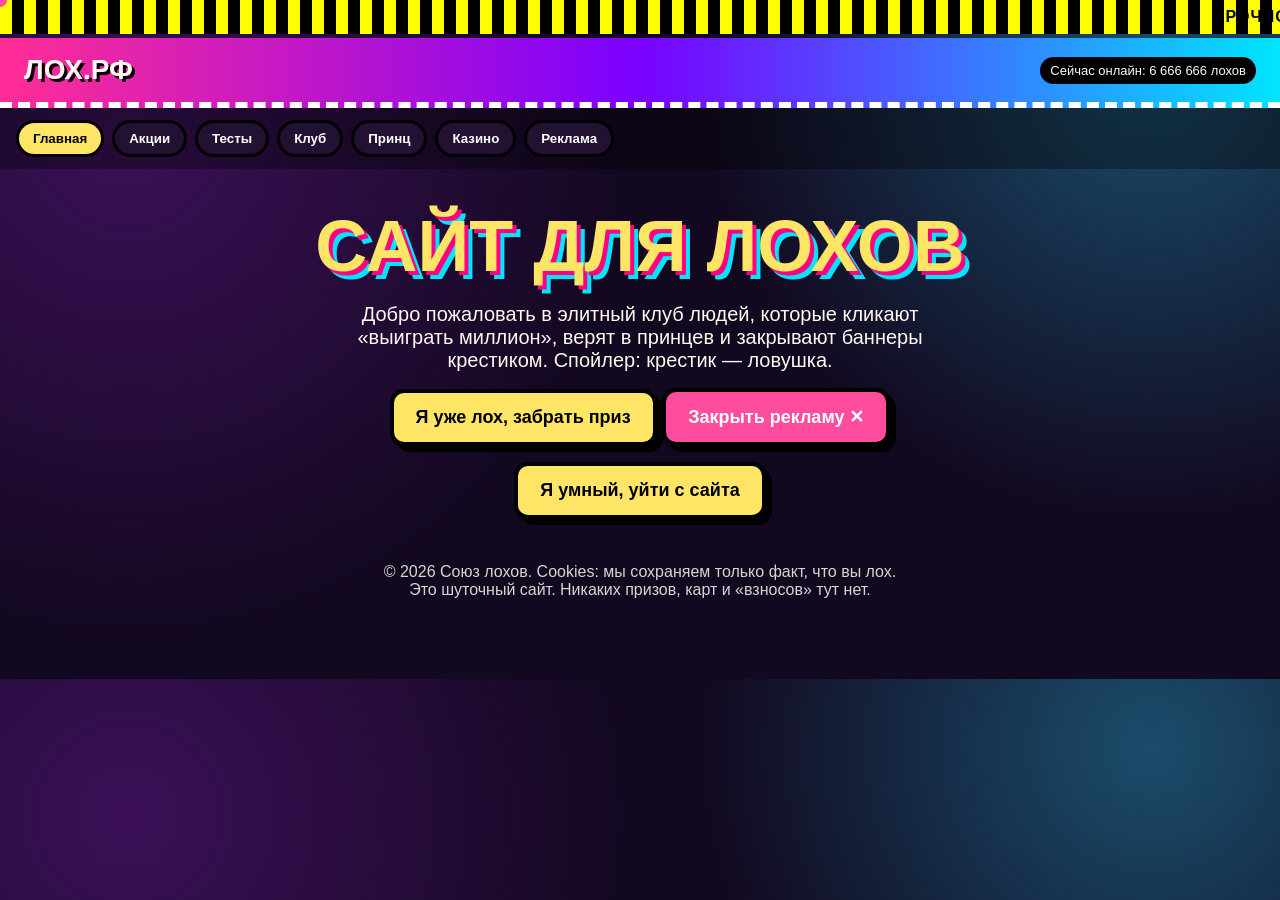
==== лох.html @ a2931bf9 "Add joke club site, seminar page and CSS coursework. Keep the interactive certificate landing and cl" ====
<!DOCTYPE html>
<html lang="ru">
<head>
  <meta charset="UTF-8">
  <meta name="viewport" content="width=device-width, initial-scale=1.0">
  <title>Официальный портал лохов</title>
  <style>
    :root {
      --pink: #ff4d9d;
      --yellow: #ffe566;
      --cyan: #3ef0ff;
      --bg: #12081f;
    }

    * { box-sizing: border-box; }

    html { scroll-behavior: smooth; }

    body {
      margin: 0;
      font-family: Trebuchet MS, Comic Sans MS, Arial, sans-serif;
      background:
        radial-gradient(circle at 10% 20%, #3b1058 0, transparent 40%),
        radial-gradient(circle at 90% 10%, #1a4d6b 0, transparent 35%),
        var(--bg);
      color: #fff8f0;
      overflow-x: hidden;
    }

    marquee {
      background: repeating-linear-gradient(90deg, #ff0, #ff0 12px, #000 12px, #000 24px);
      color: #000;
      font-weight: 800;
      padding: 8px 0;
      letter-spacing: 1px;
    }

    header {
      display: flex;
      flex-wrap: wrap;
      justify-content: space-between;
      align-items: center;
      gap: 12px;
      padding: 16px 24px;
      background: linear-gradient(90deg, #ff2d95, #7a00ff 50%, #00e5ff);
      border-bottom: 6px dashed #fff;
    }

    .logo {
      font-size: 28px;
      font-weight: 900;
      text-shadow: 3px 3px 0 #000;
      animation: wobble 1.4s infinite;
    }

    .online {
      font-size: 13px;
      background: #000;
      padding: 6px 10px;
      border-radius: 999px;
    }

    .tabs {
      display: flex;
      flex-wrap: wrap;
      gap: 8px;
      padding: 12px 16px;
      background: rgba(0, 0, 0, 0.35);
      position: sticky;
      top: 0;
      z-index: 10;
    }

    .tab-btn {
      cursor: pointer;
      border: 3px solid #000;
      background: #221133;
      color: #fff;
      font-weight: 800;
      padding: 8px 14px;
      border-radius: 999px;
    }

    .tab-btn.active {
      background: var(--yellow);
      color: #000;
    }

    .tab-panel { display: none; }
    .tab-panel.active { display: block; }

    .hero {
      text-align: center;
      padding: 36px 16px 16px;
    }

    .hero h1 {
      font-size: clamp(32px, 7vw, 72px);
      margin: 0;
      color: var(--yellow);
      text-shadow: 4px 4px 0 #ff0080, 8px 8px 0 #00e5ff;
      animation: blink 0.9s steps(2) infinite;
    }

    .hero p {
      max-width: 640px;
      margin: 16px auto 0;
      font-size: 20px;
    }

    .btn {
      cursor: pointer;
      border: 4px solid #000;
      background: var(--yellow);
      color: #000;
      font-weight: 900;
      font-size: 18px;
      padding: 14px 22px;
      border-radius: 14px;
      box-shadow: 6px 6px 0 #000;
      transition: transform 0.12s, box-shadow 0.12s;
      position: relative;
      z-index: 1;
    }

    .btn:hover { transform: translate(-2px, -2px) scale(1.04); }
    .btn:active { transform: translate(3px, 3px) scale(0.97); box-shadow: 2px 2px 0 #000; }
    .btn.danger { background: var(--pink); color: #fff; }
    .btn.boing { animation: boing 0.45s; }

    .grid {
      display: grid;
      grid-template-columns: repeat(auto-fit, minmax(240px, 1fr));
      gap: 18px;
      padding: 24px;
      max-width: 1100px;
      margin: 0 auto;
    }

    .card {
      background: rgba(255, 255, 255, 0.08);
      border: 3px solid var(--cyan);
      border-radius: 18px;
      padding: 18px;
      box-shadow: 0 0 20px rgba(62, 240, 255, 0.25);
    }

    .card h2 { margin-top: 0; color: var(--cyan); }

    .popup {
      display: none;
      position: fixed;
      inset: 0;
      background: rgba(0, 0, 0, 0.7);
      place-items: center;
      z-index: 40;
      padding: 16px;
    }

    .popup.open { display: grid; }

    .popup-box {
      background: #fff;
      color: #111;
      max-width: 420px;
      width: 100%;
      padding: 24px;
      border-radius: 16px;
      border: 8px double #ff0080;
      text-align: center;
      animation: popIn 0.55s cubic-bezier(0.2, 1.6, 0.4, 1);
    }

    .popup-mascot {
      font-size: 72px;
      line-height: 1;
      margin: 0 0 8px;
      animation: spinBounce 0.8s ease;
    }

    .fx-layer {
      position: fixed;
      inset: 0;
      pointer-events: none;
      z-index: 35;
      overflow: hidden;
    }

    .fx-emoji {
      position: absolute;
      font-size: 32px;
      animation: fall 1.8s linear forwards;
    }

    .fx-bounce {
      position: absolute;
      left: 50%;
      top: 40%;
      font-size: 96px;
      transform: translate(-50%, -50%);
      animation: mascotJump 1.1s ease forwards;
    }

    .fx-stamp {
      position: absolute;
      left: 50%;
      top: 42%;
      transform: translate(-50%, -50%) rotate(-18deg) scale(3);
      opacity: 0;
      font-size: 64px;
      font-weight: 900;
      color: #ff2d55;
      border: 8px solid #ff2d55;
      padding: 8px 18px;
      border-radius: 12px;
      animation: stamp 0.7s ease forwards;
    }

    body.shake { animation: shake 0.55s; }

    form {
      display: grid;
      gap: 10px;
      text-align: left;
    }

    input, textarea, select {
      width: 100%;
      padding: 10px;
      border: 3px solid #7a00ff;
      border-radius: 8px;
      font: inherit;
    }

    .form-row {
      display: grid;
      grid-template-columns: 1fr 1fr;
      gap: 10px;
    }

    @media (max-width: 640px) {
      .form-row { grid-template-columns: 1fr; }
    }

    .certificate img {
      width: 100%;
      height: auto;
      display: block;
      border-radius: 8px;
    }

    .certificate {
      margin-top: 16px;
      padding: 16px;
      border: 6px double gold;
      background: #1a1028;
      display: none;
    }

    .certificate.show { display: block; }

    .chat {
      max-width: 720px;
      margin: 0 auto;
      padding: 24px;
    }

    .chat-log {
      min-height: 220px;
      max-height: 320px;
      overflow: auto;
      background: #0b0712;
      border: 3px solid var(--cyan);
      border-radius: 12px;
      padding: 12px;
      margin-bottom: 12px;
    }

    .msg { margin: 8px 0; }
    .msg.me { color: var(--yellow); }
    .msg.him { color: var(--cyan); }

    .slots {
      display: flex;
      justify-content: center;
      gap: 12px;
      font-size: 64px;
      margin: 16px 0;
    }

    .slot {
      width: 90px;
      height: 90px;
      display: grid;
      place-items: center;
      background: #000;
      border: 4px solid gold;
      border-radius: 12px;
    }

    .runaway {
      position: relative;
    }

    footer {
      text-align: center;
      padding: 28px 12px 80px;
      opacity: 0.85;
    }

    .cursor-trail {
      position: fixed;
      pointer-events: none;
      width: 14px;
      height: 14px;
      border-radius: 50%;
      background: var(--pink);
      z-index: 50;
      transform: translate(-50%, -50%);
    }

    .cringe-overlay {
      display: none;
      position: fixed;
      inset: 0;
      z-index: 90;
      background: rgba(80, 0, 40, 0.45);
    }

    .cringe-overlay.open { display: block; }

    .cringe-win {
      position: absolute;
      width: min(430px, 92vw);
      background: #ece9d8;
      color: #111;
      border: 3px solid #000;
      box-shadow: 8px 8px 0 #000;
      font-family: Tahoma, Verdana, sans-serif;
      animation: popIn 0.4s cubic-bezier(0.2, 1.6, 0.4, 1);
    }

    .cringe-win.level-hi {
      background: #ffd6ef;
      border-color: #ff0;
      box-shadow: 0 0 24px #ff0, 8px 8px 0 #000;
    }

    .cringe-bar {
      display: flex;
      align-items: center;
      justify-content: space-between;
      gap: 8px;
      padding: 6px 8px;
      color: #fff;
      font-weight: 700;
      background: linear-gradient(90deg, #08246b, #5aa0ff);
      cursor: grab;
    }

    .cringe-x {
      width: 28px;
      height: 24px;
      border: 2px solid #fff;
      background: #c00;
      color: #fff;
      font-weight: 900;
      cursor: pointer;
    }

    .cringe-body {
      padding: 14px;
      text-align: center;
    }

    .cringe-body h3 { margin: 8px 0; font-size: 22px; }
    .cringe-gif { font-size: 64px; animation: spinBounce 1s infinite; }

    .cringe-confirm {
      margin-top: 12px;
      padding: 10px;
      background: #fff;
      border: 2px dashed #c00;
      text-align: left;
    }

    .progress {
      height: 18px;
      background: #222;
      border: 2px solid #000;
      overflow: hidden;
    }

    .progress > span {
      display: block;
      height: 100%;
      width: 8%;
      background: repeating-linear-gradient(45deg, #0f0, #0f0 8px, #090 8px, #090 16px);
      animation: load 2s linear infinite;
    }

    @keyframes load {
      0% { width: 5%; }
      50% { width: 97%; }
      100% { width: 12%; }
    }

    @keyframes blink {
      50% { opacity: 0.35; }
    }

    @keyframes wobble {
      0%, 100% { transform: rotate(-2deg); }
      50% { transform: rotate(2deg); }
    }

    @keyframes boing {
      0% { transform: scale(1); }
      30% { transform: scale(1.18) rotate(-6deg); }
      55% { transform: scale(0.92) rotate(5deg); }
      100% { transform: scale(1); }
    }

    @keyframes popIn {
      0% { transform: scale(0.2) rotate(-25deg); opacity: 0; }
      70% { transform: scale(1.12) rotate(4deg); }
      100% { transform: scale(1) rotate(0); opacity: 1; }
    }

    @keyframes spinBounce {
      0% { transform: scale(0.8) rotate(-18deg); }
      50% { transform: scale(1.15) rotate(12deg); }
      100% { transform: scale(0.8) rotate(-18deg); }
    }

    @keyframes fall {
      0% { transform: translateY(-40px) rotate(0); opacity: 1; }
      100% { transform: translateY(110vh) rotate(540deg); opacity: 0.2; }
    }

    @keyframes mascotJump {
      0% { transform: translate(-50%, 80vh) scale(0.4) rotate(-20deg); }
      40% { transform: translate(-50%, -20%) scale(1.25) rotate(12deg); }
      70% { transform: translate(-50%, 0) scale(1) rotate(-8deg); }
      100% { transform: translate(-50%, -120vh) scale(0.6) rotate(40deg); opacity: 0; }
    }

    @keyframes stamp {
      0% { transform: translate(-50%, -50%) rotate(-18deg) scale(3); opacity: 0; }
      55% { transform: translate(-50%, -50%) rotate(-12deg) scale(0.92); opacity: 1; }
      75% { transform: translate(-50%, -50%) rotate(-16deg) scale(1.08); }
      100% { transform: translate(-50%, -50%) rotate(-14deg) scale(1); opacity: 0; }
    }

    @keyframes shake {
      0%, 100% { transform: translateX(0); }
      20% { transform: translateX(-12px) rotate(-1deg); }
      40% { transform: translateX(12px) rotate(1deg); }
      60% { transform: translateX(-8px); }
      80% { transform: translateX(8px); }
    }
  </style>
</head>
<body>
  <div class="cursor-trail" id="trail"></div>
  <div class="fx-layer" id="fx"></div>
  <marquee>СРОЧНО! Бесплатный iPhone 47 Pro Max Ultra. Осталось 3 штуки. Только для лохов. Крестик НЕ закрывает окна!!!</marquee>

  <header>
    <div class="logo">ЛОХ.РФ</div>
    <div class="online">Сейчас онлайн: <span id="online">6 666 666</span> лохов</div>
  </header>

  <nav class="tabs">
    <button class="tab-btn active" type="button" data-tab="home">Главная</button>
    <button class="tab-btn" type="button" data-tab="offers">Акции</button>
    <button class="tab-btn" type="button" data-tab="tests">Тесты</button>
    <button class="tab-btn" type="button" data-tab="club">Клуб</button>
    <button class="tab-btn" type="button" data-tab="prince">Принц</button>
    <button class="tab-btn" type="button" data-tab="casino">Казино</button>
    <button class="tab-btn" type="button" data-tab="ads">Реклама</button>
  </nav>

  <section class="tab-panel active" id="tab-home">
    <div class="hero">
      <h1>САЙТ ДЛЯ ЛОХОВ</h1>
      <p>
        Добро пожаловать в элитный клуб людей, которые кликают «выиграть миллион»,
        верят в принцев и закрывают баннеры крестиком. Спойлер: крестик — ловушка.
      </p>
      <p>
        <button class="btn" id="winBtn" type="button" data-anim="prize" data-mascot="🏆">Я уже лох, забрать приз</button>
        <button class="btn danger" id="adsBtn" type="button" data-anim="clown">Закрыть рекламу ✕</button>
      </p>
      <p>
        <button class="btn runaway" id="smartBtn" type="button">Я умный, уйти с сайта</button>
      </p>
    </div>
  </section>

  <section class="tab-panel" id="tab-offers">
    <div class="grid" id="offers">
      <article class="card">
        <h2>1. Бесплатный миллион</h2>
        <p>Нажмите кнопку. Деньги придут... эмоционально. На карту — никогда.</p>
        <button class="btn danger" type="button" data-anim="money" data-mascot="💸" data-msg="Поздравляем! Вы официально лох №1. Миллион ушёл другому лоху.">Забрать миллион</button>
      </article>
      <article class="card">
        <h2>2. Курс «Как не быть лохом»</h2>
        <p>12 уроков. После оплаты вы получаете сертификат лоха. Это и есть урок.</p>
        <button class="btn" type="button" data-anim="clown" data-mascot="🤡" data-msg="Оплата прошла. Курс состоит из одной фразы: не жми такие кнопки.">Купить за 0₽ (это ловушка)</button>
      </article>
      <article class="card">
        <h2>3. Гадание по Wi‑Fi</h2>
        <p>Ваш роутер шепчет: «пароль 123456». Судьба согласна.</p>
        <button class="btn" type="button" data-anim="wifi" data-mascot="📡" data-msg="Предсказание: сегодня вы снова кликнете на баннер.">Узнать судьбу</button>
      </article>
      <article class="card">
        <h2>4. Увеличение мозга</h2>
        <p>Один клик — и IQ падает до комфортного клубного уровня.</p>
        <button class="btn" type="button" data-anim="stamp" data-mascot="🧠" data-msg="Мозг увеличен визуально. Внутри по-прежнему мем про крестик.">Прокачать</button>
      </article>
    </div>
  </section>

  <section class="tab-panel" id="tab-tests">
    <div class="grid" id="test">
      <article class="card">
        <h2>Экспресс-тест: вы лох?</h2>
        <p>Ответьте честно. Результат всё равно один.</p>
        <p>
          <label><input type="radio" name="q" value="a"> Я никогда не ведусь на акции</label><br>
          <label><input type="radio" name="q" value="b"> Иногда кликаю «бесплатно»</label><br>
          <label><input type="radio" name="q" value="c"> Я открыл этот сайт специально</label>
        </p>
        <button class="btn" id="testBtn" type="button" data-anim="stamp">Проверить</button>
        <p id="testResult"></p>
      </article>
      <article class="card">
        <h2>IQ-метр лоха</h2>
        <p>Потяните ползунок. Сайт сам решит, кто вы.</p>
        <input type="range" id="iq" min="1" max="200" value="140">
        <p>Ваш IQ: <strong id="iqOut">12 (лошара)</strong></p>
      </article>
    </div>
  </section>

  <section class="tab-panel" id="tab-club">
    <div class="grid" id="join">
      <article class="card" style="grid-column: 1 / -1;">
        <h2>Заявление в клуб лохов</h2>
        <form id="joinForm">
          <label>Ваше гордое имя
            <input name="name" required placeholder="Лох Лохович">
          </label>
          <label>Почему вы лох
            <textarea name="why" rows="3" required placeholder="Кликнул, потому что мигало"></textarea>
          </label>
          <div class="form-row">
            <label>Формат файла
              <select name="format">
                <option value="png">PNG</option>
                <option value="jpeg">JPEG</option>
                <option value="webp">WebP</option>
              </select>
            </label>
            <label>Разрешение
              <select name="size">
                <option value="1280x720">HD 1280×720</option>
                <option value="1920x1080" selected>Full HD 1920×1080</option>
                <option value="2560x1440">2K 2560×1440</option>
                <option value="3840x2160">4K 3840×2160</option>
                <option value="3508x2480">A4 печать ~300 dpi</option>
              </select>
            </label>
          </div>
          <button class="btn" type="submit" data-anim="sparkle">Получить сертификат</button>
        </form>
        <div class="certificate" id="cert"></div>
      </article>
    </div>
  </section>

  <section class="tab-panel" id="tab-prince">
    <div class="chat">
      <article class="card">
        <h2>Чат с нигерийским принцем</h2>
        <div class="chat-log" id="chatLog">
          <div class="msg him">👑 Принц: Здравствуйте уважаемый. У меня 40 миллионов, но я доверяю только лохам.</div>
        </div>
        <form id="chatForm">
          <input id="chatInput" placeholder="Напишите: конечно, ваши величество">
          <button class="btn" type="submit">Отправить наследство</button>
        </form>
      </article>
    </div>
  </section>

  <section class="tab-panel" id="tab-casino">
    <div class="hero">
      <h2>Казино честных лохов</h2>
      <p>Джекпот — это три клоуна. Выигрыш — самоуважение со знаком минус.</p>
      <div class="slots">
        <div class="slot" id="s1">❓</div>
        <div class="slot" id="s2">❓</div>
        <div class="slot" id="s3">❓</div>
      </div>
      <button class="btn" id="spinBtn" type="button" data-anim="money">Крутить</button>
      <p id="spinOut"></p>
    </div>
  </section>

  <section class="tab-panel" id="tab-ads">
    <div class="grid">
      <article class="card">
        <h2>Баннер 2007 года</h2>
        <p>Горячие скидки на воздух. Осталось 1 секунда уже 8 лет.</p>
        <button class="btn danger" id="cringeBtn" type="button">Открыть супер-окно</button>
      </article>
      <article class="card">
        <h2>Антивирус «ЛохЩит»</h2>
        <p>Найдено угроз: столько, сколько раз вы нажали крестик.</p>
        <div class="progress"><span></span></div>
        <button class="btn" id="virusBtn" type="button">Вылечить компьютер</button>
      </article>
    </div>
  </section>

  <footer>
    © 2026 Союз лохов. Cookies: мы сохраняем только факт, что вы лох.<br>
    Это шуточный сайт. Никаких призов, карт и «взносов» тут нет.
  </footer>

  <div class="popup" id="popup">
    <div class="popup-box" id="popupBox">
      <div class="popup-mascot" id="popupMascot">🤡</div>
      <h3 id="popupTitle">ВНИМАНИЕ!!!</h3>
      <p id="popupText"></p>
      <button class="btn" id="closePopup" type="button">Ладно, я лох</button>
    </div>
  </div>

  <div class="cringe-overlay" id="cringe"></div>

  <script>
    const popup = document.getElementById("popup");
    const popupBox = document.getElementById("popupBox");
    const popupText = document.getElementById("popupText");
    const popupMascot = document.getElementById("popupMascot");
    const trail = document.getElementById("trail");
    const fx = document.getElementById("fx");
    const cringe = document.getElementById("cringe");
    const online = document.getElementById("online");

    const cringeLevels = [
      {
        title: "iPhone почти ваш!!!",
        mascot: "📱",
        text: "Не закрывайте окно! Загрузка приза: 99%. Крестик справа сверху — это точно выход."
      },
      {
        title: "ВЫ ВЫИГРАЛИ ЛАДУ 2107",
        mascot: "🚗",
        text: "Цвет: ржавчина. Доставка: никогда. Вы нажали крестик, значит машина уже едет в другое измерение."
      },
      {
        title: "Установите ЛохТубар 2009",
        mascot: "💾",
        text: "Без этой панели ваш браузер будет грустить. И вы тоже. Особенно после ещё одного крестика."
      },
      {
        title: "ГОРЯЧИЕ СКИДКИ РЯДОМ С ВАМИ",
        mascot: "🥵",
        text: "В радиусе 5 метров найдены: ваш стыд, три баннера и принц. Позвонить? Уже звоним вашему Wi‑Fi."
      },
      {
        title: "VIRUS DETECTED x999",
        mascot: "🦠",
        text: "Ваш компьютер в опасности, потому что вы верите окнам из 2006. Нажмите ✕, чтобы заразиться сильнее."
      },
      {
        title: "Принцесса пишет...",
        mascot: "👸",
        text: "«Ты такой серьёзный, когда орёшь на крестик». Она просит не закрывать любовь. И это окно."
      },
      {
        title: "СТИХ ДЛЯ ЛОШАРЫ",
        mascot: "📜",
        text: "Крестик красный, душа болит, / Окно закрыть — а их уже десять. / Кто жмёт на ✕ — тот лох на вид, / Кто галочку ставит — тот честно лошара."
      },
      {
        title: "ФИНАЛ. ВЫ В ЛОВУШКЕ",
        mascot: "🤡",
        text: "Крестик больше ничего не закрывает. Чтобы выйти, подтвердите правду внизу. Да, вот эту."
      }
    ];

    function boing(btn) {
      btn.classList.remove("boing");
      void btn.offsetWidth;
      btn.classList.add("boing");
    }

    function rain(emojis, count) {
      for (let i = 0; i < count; i++) {
        const el = document.createElement("span");
        el.className = "fx-emoji";
        el.textContent = emojis[i % emojis.length];
        el.style.left = Math.random() * 100 + "vw";
        el.style.fontSize = 24 + Math.random() * 36 + "px";
        el.style.animationDuration = 1.2 + Math.random() * 1.4 + "s";
        el.style.animationDelay = Math.random() * 0.4 + "s";
        fx.appendChild(el);
        setTimeout(() => el.remove(), 2800);
      }
    }

    function bounceMascot(emoji) {
      const el = document.createElement("span");
      el.className = "fx-bounce";
      el.textContent = emoji;
      fx.appendChild(el);
      setTimeout(() => el.remove(), 1200);
    }

    function stamp(text) {
      const el = document.createElement("div");
      el.className = "fx-stamp";
      el.textContent = text;
      fx.appendChild(el);
      document.body.classList.remove("shake");
      void document.body.offsetWidth;
      document.body.classList.add("shake");
      setTimeout(() => {
        el.remove();
        document.body.classList.remove("shake");
      }, 800);
    }

    function playAnim(type) {
      if (type === "money") {
        rain(["💵", "💸", "💰", "🐟"], 28);
        bounceMascot("🏦");
      } else if (type === "clown") {
        rain(["🤡", "📚", "💀", "🎪"], 22);
        bounceMascot("🤡");
      } else if (type === "wifi") {
        rain(["📡", "📶", "🔮", "🐸"], 20);
        bounceMascot("📡");
      } else if (type === "prize") {
        rain(["🏆", "🎁", "📱", "🤡"], 26);
        bounceMascot("📱");
        stamp("ПРИЗ!");
      } else if (type === "stamp") {
        stamp("ЛОХ 100%");
        rain(["✅", "🤡", "📝"], 16);
      } else if (type === "sparkle") {
        rain(["✨", "🥇", "🏅", "🤡"], 24);
        bounceMascot("📜");
        stamp("ПЕЧАТЬ");
      } else {
        rain(["😂", "🤡"], 12);
      }
    }

    function openPopup(text, mascot) {
      popupText.textContent = text;
      popupMascot.textContent = mascot || "🤡";
      popupBox.style.animation = "none";
      void popupBox.offsetWidth;
      popupBox.style.animation = "popIn 0.55s cubic-bezier(0.2, 1.6, 0.4, 1)";
      popup.classList.add("open");
    }

    function enableClose(win) {
      const check = win.querySelector(".loshar-check");
      const type = win.querySelector(".loshar-type");
      const btn = win.querySelector(".close-all");
      const ok = check.checked && (!type || type.value.trim().toLowerCase() === "я лошара");
      btn.disabled = !ok;
      btn.textContent = ok ? "Закрыть все окна" : "Сначала признайтесь";
    }

    function closeAllCringe() {
      cringe.innerHTML = "";
      cringe.classList.remove("open");
      stamp("СВОБОДА?");
      rain(["🏳️", "🤡", "💔"], 18);
    }

    function spawnCringe(level) {
      const max = cringeLevels.length - 1;
      const data = cringeLevels[Math.min(level, max)];
      cringe.classList.add("open");
      const win = document.createElement("div");
      win.className = "cringe-win" + (level > 3 ? " level-hi" : "");
      win.style.left = 8 + Math.random() * 42 + "%";
      win.style.top = 8 + Math.random() * 38 + "%";
      win.style.zIndex = 100 + level;
      win.innerHTML =
        '<div class="cringe-bar"><span>' + data.title + '</span><button class="cringe-x" type="button" title="Точно закрыть">✕</button></div>' +
        '<div class="cringe-body"><div class="cringe-gif">' + data.mascot + '</div><h3>' + data.title + '</h3><p>' + data.text + '</p>' +
        '<div class="progress"><span></span></div>' +
        '<div class="cringe-confirm"><label><input class="loshar-check" type="checkbox"> Я лошара. Честно. Без отмазок.</label>' +
        (level >= 4 ? '<input class="loshar-type" placeholder="Введите: Я лошара">' : "") +
        '<p><button class="btn close-all" type="button" disabled>Сначала признайтесь</button></p></div></div>';

      win.querySelector(".cringe-x").addEventListener("click", (e) => {
        e.stopPropagation();
        playAnim("clown");
        spawnCringe(level + 1);
      });

      const check = win.querySelector(".loshar-check");
      const type = win.querySelector(".loshar-type");
      check.addEventListener("change", () => enableClose(win));
      if (type) type.addEventListener("input", () => enableClose(win));
      win.querySelector(".close-all").addEventListener("click", closeAllCringe);

      const bar = win.querySelector(".cringe-bar");
      let drag = null;
      bar.addEventListener("mousedown", (e) => {
        if (e.target.classList.contains("cringe-x")) return;
        drag = { x: e.clientX - win.offsetLeft, y: e.clientY - win.offsetTop };
      });
      document.addEventListener("mousemove", (e) => {
        if (!drag) return;
        win.style.left = e.clientX - drag.x + "px";
        win.style.top = e.clientY - drag.y + "px";
      });
      document.addEventListener("mouseup", () => { drag = null; });

      cringe.appendChild(win);
    }

    document.querySelectorAll(".tab-btn").forEach((btn) => {
      btn.addEventListener("click", () => {
        document.querySelectorAll(".tab-btn").forEach((b) => b.classList.remove("active"));
        document.querySelectorAll(".tab-panel").forEach((p) => p.classList.remove("active"));
        btn.classList.add("active");
        document.getElementById("tab-" + btn.dataset.tab).classList.add("active");
      });
    });

    document.querySelectorAll(".btn").forEach((btn) => {
      btn.addEventListener("click", () => {
        boing(btn);
        playAnim(btn.dataset.anim);
      });
    });

    document.querySelectorAll("[data-msg]").forEach((btn) => {
      btn.addEventListener("click", () => {
        openPopup(btn.dataset.msg, btn.dataset.mascot);
      });
    });

    document.getElementById("winBtn").addEventListener("click", () => {
      openPopup("Приз: осознание. Доставка мгновенная. Возврату не подлежит.", "🏆");
    });

    document.getElementById("closePopup").addEventListener("click", () => {
      popup.classList.remove("open");
      spawnCringe(0);
    });

    popup.addEventListener("click", (e) => {
      if (e.target === popup) spawnCringe(0);
    });

    document.getElementById("adsBtn").addEventListener("click", () => spawnCringe(0));
    document.getElementById("cringeBtn").addEventListener("click", () => spawnCringe(0));
    document.getElementById("virusBtn").addEventListener("click", () => spawnCringe(4));

    document.getElementById("testBtn").addEventListener("click", () => {
      const result = document.getElementById("testResult");
      const chosen = document.querySelector('input[name="q"]:checked');
      if (!chosen) {
        result.textContent = "Вы даже тест не прошли. Классика.";
        stamp("ПУСТО");
        return;
      }
      result.textContent = "Вердикт: 100% лох. Сайт не ошибается. Сайт сам лох.";
      openPopup("Тест пройден. Вы лох с отличием.", "🧪");
    });

    document.getElementById("iq").addEventListener("input", (e) => {
      document.getElementById("iqOut").textContent = e.target.value > 180 ? "13 (всё ещё лошара)" : "12 (лошара)";
    });

    const smartBtn = document.getElementById("smartBtn");
    smartBtn.addEventListener("mouseenter", () => {
      smartBtn.style.position = "relative";
      smartBtn.style.left = (Math.random() * 220 - 110) + "px";
      smartBtn.style.top = (Math.random() * 80 - 40) + "px";
    });
    smartBtn.addEventListener("click", () => spawnCringe(2));

    const replies = [
      "Принц: Отлично. Теперь подтвердите, что вы лошара, и золото само прибежит.",
      "Принц: Перевод застрял, потому что вы нажали крестик. Это юридический факт.",
      "Принц: Мой адвокат — клоун. Он уже выиграл ваше дело в суде мемов.",
      "Принц: 40 миллионов ждут в папке «Корзина». Не удаляйте."
    ];
    document.getElementById("chatForm").addEventListener("submit", (e) => {
      e.preventDefault();
      const input = document.getElementById("chatInput");
      const log = document.getElementById("chatLog");
      const text = input.value.trim();
      if (!text) return;
      const me = document.createElement("div");
      me.className = "msg me";
      me.textContent = "Вы: " + text;
      const him = document.createElement("div");
      him.className = "msg him";
      him.textContent = replies[Math.floor(Math.random() * replies.length)];
      log.append(me, him);
      input.value = "";
      log.scrollTop = log.scrollHeight;
    });

    const faces = ["🤡", "💸", "📱", "🐟", "👑"];
    document.getElementById("spinBtn").addEventListener("click", () => {
      const a = faces[Math.floor(Math.random() * faces.length)];
      const b = faces[Math.floor(Math.random() * faces.length)];
      const c = faces[Math.floor(Math.random() * faces.length)];
      document.getElementById("s1").textContent = a;
      document.getElementById("s2").textContent = b;
      document.getElementById("s3").textContent = c;
      document.getElementById("spinOut").textContent =
        a === b && b === c ? "Джекпот! Выигрыш: 0₽ и новый баннер." : "Почти. Ещё круток и точно лох.";
      if (a === b && b === c) spawnCringe(1);
    });

    function wrapText(ctx, text, x, y, maxWidth, lineHeight, maxLines) {
      const words = String(text).replace(/\s+/g, " ").trim().split(" ");
      const lines = [];
      let line = "";
      words.forEach((word) => {
        const test = line ? line + " " + word : word;
        if (ctx.measureText(test).width > maxWidth && line) {
          lines.push(line);
          line = word;
        } else {
          line = test;
        }
      });
      if (line) lines.push(line);
      const shown = lines.slice(0, maxLines);
      if (lines.length > maxLines) {
        shown[maxLines - 1] = shown[maxLines - 1].replace(/.{0,3}$/, "…");
      }
      shown.forEach((item, i) => {
        ctx.fillText(item, x, y + i * lineHeight);
      });
    }

    function drawCertificate(canvas, name, why) {
      const w = canvas.width;
      const h = canvas.height;
      const s = w / 1920;
      const ctx = canvas.getContext("2d");
      const g = ctx.createLinearGradient(0, 0, w, h);
      g.addColorStop(0, "#fff8e7");
      g.addColorStop(0.5, "#f3dfb0");
      g.addColorStop(1, "#e8c98a");
      ctx.fillStyle = g;
      ctx.fillRect(0, 0, w, h);
      function frame(inset, width, color) {
        ctx.strokeStyle = color;
        ctx.lineWidth = width;
        ctx.strokeRect(inset, inset, w - inset * 2, h - inset * 2);
      }
      frame(28 * s, 14 * s, "#7a4b12");
      frame(48 * s, 4 * s, "#c9a227");
      frame(62 * s, 10 * s, "#8b1e3f");
      frame(84 * s, 3 * s, "#c9a227");
      ctx.textAlign = "center";
      ctx.fillStyle = "#8b1e3f";
      ctx.font = "italic " + 28 * s + "px Georgia, serif";
      ctx.fillText("Официальный клуб лохов  •  ЛОХ.РФ", w / 2, 150 * s);
      ctx.fillStyle = "#5b3a12";
      ctx.font = "700 " + 72 * s + "px Georgia, serif";
      ctx.fillText("СЕРТИФИКАТ", w / 2, 250 * s);
      ctx.font = "italic " + 34 * s + "px Georgia, serif";
      ctx.fillStyle = "#7a4b12";
      ctx.fillText("о приёме в действительные члены", w / 2, 310 * s);
      ctx.font = 26 * s + "px Georgia, serif";
      ctx.fillStyle = "#3b2a14";
      ctx.fillText("Настоящим подтверждается, что", w / 2, 400 * s);
      ctx.fillStyle = "#8b1e3f";
      ctx.font = "italic 700 " + 56 * s + "px Georgia, serif";
      wrapText(ctx, name, w / 2, 480 * s, w - 320 * s, 62 * s, 2);
      ctx.beginPath();
      ctx.strokeStyle = "#c9a227";
      ctx.lineWidth = 3 * s;
      ctx.moveTo(w / 2 - 420 * s, 530 * s);
      ctx.lineTo(w / 2 + 420 * s, 530 * s);
      ctx.stroke();
      ctx.fillStyle = "#3b2a14";
      ctx.font = 28 * s + "px Georgia, serif";
      ctx.fillText("принят(а) в Клуб лохов по причине:", w / 2, 590 * s);
      ctx.font = "italic " + 30 * s + "px Georgia, serif";
      ctx.fillStyle = "#5b3a12";
      wrapText(ctx, "«" + why + "»", w / 2, 650 * s, w - 360 * s, 40 * s, 3);
      const today = new Date().toLocaleDateString("ru-RU", { day: "numeric", month: "long", year: "numeric" });
      const serial = "ЛОХ-" + String(Math.floor(100000 + Math.random() * 900000));
      ctx.textAlign = "left";
      ctx.font = 22 * s + "px Georgia, serif";
      ctx.fillStyle = "#3b2a14";
      ctx.fillText("Дата выдачи: " + today, 160 * s, 900 * s);
      ctx.fillText("Рег. номер: " + serial, 160 * s, 940 * s);
      ctx.textAlign = "right";
      ctx.fillText("Председатель клуба", w - 160 * s, 900 * s);
      ctx.font = "italic 700 " + 28 * s + "px Georgia, serif";
      ctx.fillText("Лох Лохович Печаткин", w - 160 * s, 940 * s);
      const cx = w / 2;
      const cy = 900 * s;
      const r = 78 * s;
      ctx.beginPath();
      ctx.arc(cx, cy, r, 0, Math.PI * 2);
      ctx.fillStyle = "rgba(139, 30, 63, 0.12)";
      ctx.fill();
      ctx.lineWidth = 8 * s;
      ctx.strokeStyle = "#8b1e3f";
      ctx.stroke();
      ctx.beginPath();
      ctx.arc(cx, cy, r - 14 * s, 0, Math.PI * 2);
      ctx.strokeStyle = "#c9a227";
      ctx.lineWidth = 4 * s;
      ctx.stroke();
      ctx.textAlign = "center";
      ctx.font = 42 * s + "px serif";
      ctx.fillStyle = "#8b1e3f";
      ctx.fillText("ПЕЧАТЬ", cx, cy + 8 * s);
      ctx.font = 36 * s + "px serif";
      ctx.fillText("🤡", cx, cy + 52 * s);
      ctx.font = 18 * s + "px Georgia, serif";
      ctx.fillStyle = "#7a4b12";
      ctx.fillText(w + "×" + h + " px", w / 2, h - 40 * s);
    }

    function fileSafe(text) {
      return String(text).replace(/[\\/:*?"<>|]+/g, "").trim().slice(0, 40) || "loh";
    }

    function downloadCertificate(name, why, format, size) {
      const [width, height] = size.split("x").map(Number);
      const canvas = document.createElement("canvas");
      canvas.width = width;
      canvas.height = height;
      drawCertificate(canvas, name, why);
      const mime = format === "jpeg" ? "image/jpeg" : format === "webp" ? "image/webp" : "image/png";
      const ext = format === "jpeg" ? "jpg" : format;
      const preview = document.getElementById("cert");
      preview.classList.add("show");
      preview.innerHTML = "";
      const img = document.createElement("img");
      img.alt = "Сертификат лоха";
      preview.appendChild(img);
      const saveBlob = (blob, usedExt) => {
        if (!blob) return;
        const url = URL.createObjectURL(blob);
        img.src = url;
        const a = document.createElement("a");
        a.href = url;
        a.download = "sertifikat-loha-" + fileSafe(name) + "-" + width + "x" + height + "." + usedExt;
        document.body.appendChild(a);
        a.click();
        a.remove();
        setTimeout(() => URL.revokeObjectURL(url), 15000);
      };
      canvas.toBlob((blob) => {
        if (blob) saveBlob(blob, ext);
        else canvas.toBlob((pngBlob) => saveBlob(pngBlob, "png"), "image/png");
      }, mime, 0.95);
    }

    document.getElementById("joinForm").addEventListener("submit", (e) => {
      e.preventDefault();
      const data = new FormData(e.target);
      downloadCertificate(String(data.get("name") || "").trim(), String(data.get("why") || "").trim(), data.get("format"), data.get("size"));
      openPopup("Сертификат скачивается. Рамка золотая, польза нулевая.", "📜");
    });

    document.addEventListener("mousemove", (e) => {
      trail.style.left = e.clientX + "px";
      trail.style.top = e.clientY + "px";
    });

    setInterval(() => {
      online.textContent = (6000000 + Math.floor(Math.random() * 99999)).toLocaleString("ru-RU");
    }, 1200);

    setTimeout(() => {
      playAnim("clown");
      spawnCringe(0);
    }, 1800);
  </script>
</body>
</html>
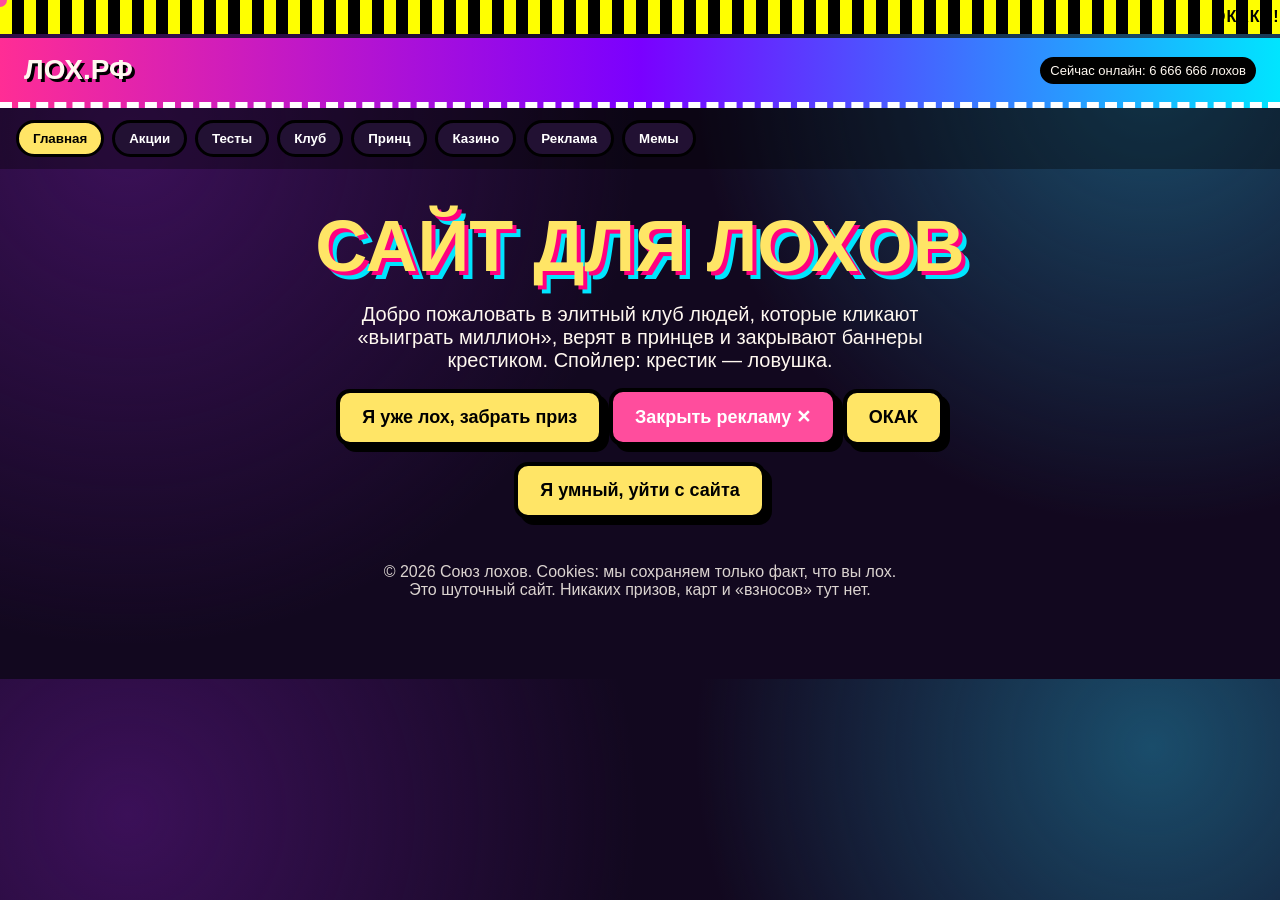
==== commit 3253fc13: "не смотрите" ====
--- a/лох.html
+++ b/лох.html
@@ -182,7 +182,7 @@
       position: fixed;
       inset: 0;
       pointer-events: none;
-      z-index: 35;
+      z-index: 210;
       overflow: hidden;
     }
 
@@ -218,6 +218,65 @@
 
     body.shake { animation: shake 0.55s; }
 
+    .fx-meme {
+      position: absolute;
+      width: 170px;
+      pointer-events: auto;
+      cursor: pointer;
+      border: 5px solid #fff;
+      box-shadow: 8px 8px 0 #000;
+      border-radius: 8px;
+      z-index: 211;
+    }
+
+    .fx-meme.fly-a { animation: memeA 7s linear forwards; }
+    .fx-meme.fly-b { animation: memeB 6.5s ease-in forwards; }
+    .fx-meme.fly-c { animation: memeC 8s ease-out forwards; }
+    .fx-meme.fly-d { animation: memeD 6s ease-in-out forwards; }
+
+    .meme-smash {
+      position: fixed;
+      inset: 0;
+      z-index: 220;
+      display: grid;
+      place-items: center;
+      pointer-events: none;
+      animation: smashOut 1.35s ease forwards;
+    }
+
+    .meme-smash img {
+      width: min(420px, 70vw);
+      border: 10px solid #fff;
+      box-shadow: 0 0 0 8px #000, 18px 18px 0 #ff0;
+      transform: rotate(-8deg);
+    }
+
+    .meme-smash b {
+      position: absolute;
+      bottom: 12%;
+      font-size: clamp(28px, 6vw, 64px);
+      color: #fff;
+      text-shadow: 4px 4px 0 #000, -2px -2px 0 #ff0080;
+      text-align: center;
+      max-width: 90vw;
+    }
+
+    .meme-wall {
+      display: grid;
+      grid-template-columns: repeat(auto-fit, minmax(220px, 1fr));
+      gap: 16px;
+      padding: 24px;
+      max-width: 1000px;
+      margin: 0 auto;
+    }
+
+    .meme-wall img {
+      width: 100%;
+      border: 4px solid #fff;
+      box-shadow: 8px 8px 0 #000;
+      cursor: pointer;
+    }
+
     form {
       display: grid;
       gap: 10px;
@@ -459,12 +518,43 @@
       60% { transform: translateX(-8px); }
       80% { transform: translateX(8px); }
     }
+
+    @keyframes memeA {
+      0% { left: -20%; top: 70%; transform: rotate(-30deg) scale(0.4); }
+      40% { top: 20%; transform: rotate(18deg) scale(1.15); }
+      100% { left: 110%; top: 8%; transform: rotate(50deg) scale(0.7); opacity: 0; }
+    }
+
+    @keyframes memeB {
+      0% { left: 110%; top: 10%; transform: rotate(25deg) scale(0.5); }
+      50% { top: 55%; transform: rotate(-20deg) scale(1.2); }
+      100% { left: -25%; top: 80%; transform: rotate(-40deg) scale(0.6); opacity: 0; }
+    }
+
+    @keyframes memeC {
+      0% { left: 40%; top: 110%; transform: scale(0.2) rotate(0); }
+      30% { transform: scale(1.35) rotate(-12deg); }
+      100% { left: 45%; top: -30%; transform: scale(0.8) rotate(25deg); opacity: 0; }
+    }
+
+    @keyframes memeD {
+      0% { left: 50%; top: 40%; transform: translate(-50%, -50%) scale(0) rotate(-180deg); }
+      25% { transform: translate(-50%, -50%) scale(1.4) rotate(12deg); }
+      100% { left: 8%; top: -20%; transform: rotate(40deg) scale(0.5); opacity: 0; }
+    }
+
+    @keyframes smashOut {
+      0% { opacity: 0; transform: scale(0.2); }
+      18% { opacity: 1; transform: scale(1.12); }
+      70% { opacity: 1; transform: scale(1); }
+      100% { opacity: 0; transform: scale(1.4) rotate(8deg); }
+    }
   </style>
 </head>
 <body>
   <div class="cursor-trail" id="trail"></div>
   <div class="fx-layer" id="fx"></div>
-  <marquee>СРОЧНО! Бесплатный iPhone 47 Pro Max Ultra. Осталось 3 штуки. Только для лохов. Крестик НЕ закрывает окна!!!</marquee>
+  <marquee>ОКАК!!! Очень необычно зайка!!! Вот такая вот хуйня собачка!!! Крестик НЕ закрывает окна!!!</marquee>
 
   <header>
     <div class="logo">ЛОХ.РФ</div>
@@ -479,6 +569,7 @@
     <button class="tab-btn" type="button" data-tab="prince">Принц</button>
     <button class="tab-btn" type="button" data-tab="casino">Казино</button>
     <button class="tab-btn" type="button" data-tab="ads">Реклама</button>
+    <button class="tab-btn" type="button" data-tab="memes">Мемы</button>
   </nav>
 
   <section class="tab-panel active" id="tab-home">
@@ -491,6 +582,7 @@
       <p>
         <button class="btn" id="winBtn" type="button" data-anim="prize" data-mascot="🏆">Я уже лох, забрать приз</button>
         <button class="btn danger" id="adsBtn" type="button" data-anim="clown">Закрыть рекламу ✕</button>
+        <button class="btn" id="okakBtn" type="button" data-anim="stamp">ОКАК</button>
       </p>
       <p>
         <button class="btn runaway" id="smartBtn" type="button">Я умный, уйти с сайта</button>
@@ -626,6 +718,19 @@
     </div>
   </section>
 
+  <section class="tab-panel" id="tab-memes">
+    <div class="hero">
+      <h2>Архив священных мемов</h2>
+      <p>Кликни картинку. Или просто подожди — они сами вылетят, потому что ты лох.</p>
+      <button class="btn danger" id="memeStormBtn" type="button">Выпустить всех зайцев</button>
+    </div>
+    <div class="meme-wall">
+      <img src="memes/okak.png" alt="окак" data-meme="0">
+      <img src="memes/zaika.png" alt="очень необычно зайка" data-meme="1">
+      <img src="memes/sobachka.png" alt="вот такая вот хуйня собачка" data-meme="2">
+    </div>
+  </section>
+
   <footer>
     © 2026 Союз лохов. Cookies: мы сохраняем только факт, что вы лох.<br>
     Это шуточный сайт. Никаких призов, карт и «взносов» тут нет.
@@ -651,6 +756,65 @@
     const fx = document.getElementById("fx");
     const cringe = document.getElementById("cringe");
     const online = document.getElementById("online");
+
+    const MEMES = [
+      { src: "memes/okak.png", yell: "ОКАК!!!", say: "о как" },
+      { src: "memes/zaika.png", yell: "ОЧЕНЬ НЕОБЫЧНО ЗАЙКА", say: "очень необычно зайка" },
+      { src: "memes/sobachka.png", yell: "ВОТ ТАКАЯ ВОТ ХУЙНЯ СОБАЧКА", say: "вот такая вот хуйня собачка" }
+    ];
+    const FLY = ["fly-a", "fly-b", "fly-c", "fly-d"];
+
+    function shout(text) {
+      try {
+        window.speechSynthesis.cancel();
+        const u = new SpeechSynthesisUtterance(text);
+        u.lang = "ru-RU";
+        u.rate = 1.05;
+        u.pitch = 1.4;
+        window.speechSynthesis.speak(u);
+      } catch (e) {}
+    }
+
+    function pickMeme() {
+      return MEMES[Math.floor(Math.random() * MEMES.length)];
+    }
+
+    function smashMeme(meme) {
+      const item = meme || pickMeme();
+      const wrap = document.createElement("div");
+      wrap.className = "meme-smash";
+      wrap.innerHTML = "<img alt=\"\" src=\"" + item.src + "\"><b>" + item.yell + "</b>";
+      document.body.appendChild(wrap);
+      shout(item.say);
+      stamp(item.yell.split(" ")[0]);
+      setTimeout(() => wrap.remove(), 1400);
+    }
+
+    function flyMeme(meme) {
+      const item = meme || pickMeme();
+      const img = document.createElement("img");
+      img.src = item.src;
+      img.alt = item.yell;
+      img.className = "fx-meme " + FLY[Math.floor(Math.random() * FLY.length)];
+      img.style.left = Math.random() * 70 + "vw";
+      img.style.top = Math.random() * 50 + "vh";
+      img.style.width = 130 + Math.random() * 110 + "px";
+      img.addEventListener("click", (e) => {
+        e.stopPropagation();
+        smashMeme(item);
+        memeStorm(6);
+      });
+      fx.appendChild(img);
+      setTimeout(() => img.remove(), 8500);
+    }
+
+    function memeStorm(count) {
+      const n = count || 8;
+      for (let i = 0; i < n; i++) {
+        setTimeout(() => flyMeme(), i * 90);
+      }
+      if (n >= 10) smashMeme();
+    }
 
     const cringeLevels = [
       {
@@ -669,9 +833,19 @@
         text: "Без этой панели ваш браузер будет грустить. И вы тоже. Особенно после ещё одного крестика."
       },
       {
-        title: "ГОРЯЧИЕ СКИДКИ РЯДОМ С ВАМИ",
-        mascot: "🥵",
-        text: "В радиусе 5 метров найдены: ваш стыд, три баннера и принц. Позвонить? Уже звоним вашему Wi‑Fi."
+        title: "ОКАК",
+        mascot: "🐸",
+        text: "Вы нажали крестик. Лягушка увидела это. Лягушка разочарована. Окак."
+      },
+      {
+        title: "Очень необычно зайка",
+        mascot: "🐰",
+        text: "Зайка смотрит на человека, который пытается закрыть рекламу крестиком. Очень необычно. Даже для зайки."
+      },
+      {
+        title: "Вот такая вот хуйня собачка",
+        mascot: "🐕",
+        text: "Собачка всё видела. Собачка не осуждает. Собачка просто констатирует факт."
       },
       {
         title: "VIRUS DETECTED x999",
@@ -761,6 +935,7 @@
       } else {
         rain(["😂", "🤡"], 12);
       }
+      memeStorm(type ? 7 : 5);
     }
 
     function openPopup(text, mascot) {
@@ -808,6 +983,8 @@
       win.querySelector(".cringe-x").addEventListener("click", (e) => {
         e.stopPropagation();
         playAnim("clown");
+        smashMeme();
+        memeStorm(10);
         spawnCringe(level + 1);
       });
 
@@ -871,6 +1048,22 @@
     document.getElementById("adsBtn").addEventListener("click", () => spawnCringe(0));
     document.getElementById("cringeBtn").addEventListener("click", () => spawnCringe(0));
     document.getElementById("virusBtn").addEventListener("click", () => spawnCringe(4));
+    document.getElementById("okakBtn").addEventListener("click", () => {
+      smashMeme(MEMES[0]);
+      memeStorm(12);
+    });
+    document.getElementById("memeStormBtn").addEventListener("click", () => {
+      smashMeme();
+      memeStorm(18);
+      spawnCringe(0);
+    });
+    document.querySelectorAll("[data-meme]").forEach((img) => {
+      img.addEventListener("click", () => {
+        const item = MEMES[Number(img.dataset.meme)];
+        smashMeme(item);
+        memeStorm(9);
+      });
+    });
 
     document.getElementById("testBtn").addEventListener("click", () => {
       const result = document.getElementById("testResult");
@@ -1092,8 +1285,14 @@
       online.textContent = (6000000 + Math.floor(Math.random() * 99999)).toLocaleString("ru-RU");
     }, 1200);
 
+    setInterval(() => {
+      flyMeme();
+      if (Math.random() > 0.72) smashMeme();
+    }, 3200);
+
     setTimeout(() => {
       playAnim("clown");
+      smashMeme(MEMES[0]);
       spawnCringe(0);
     }, 1800);
   </script>
